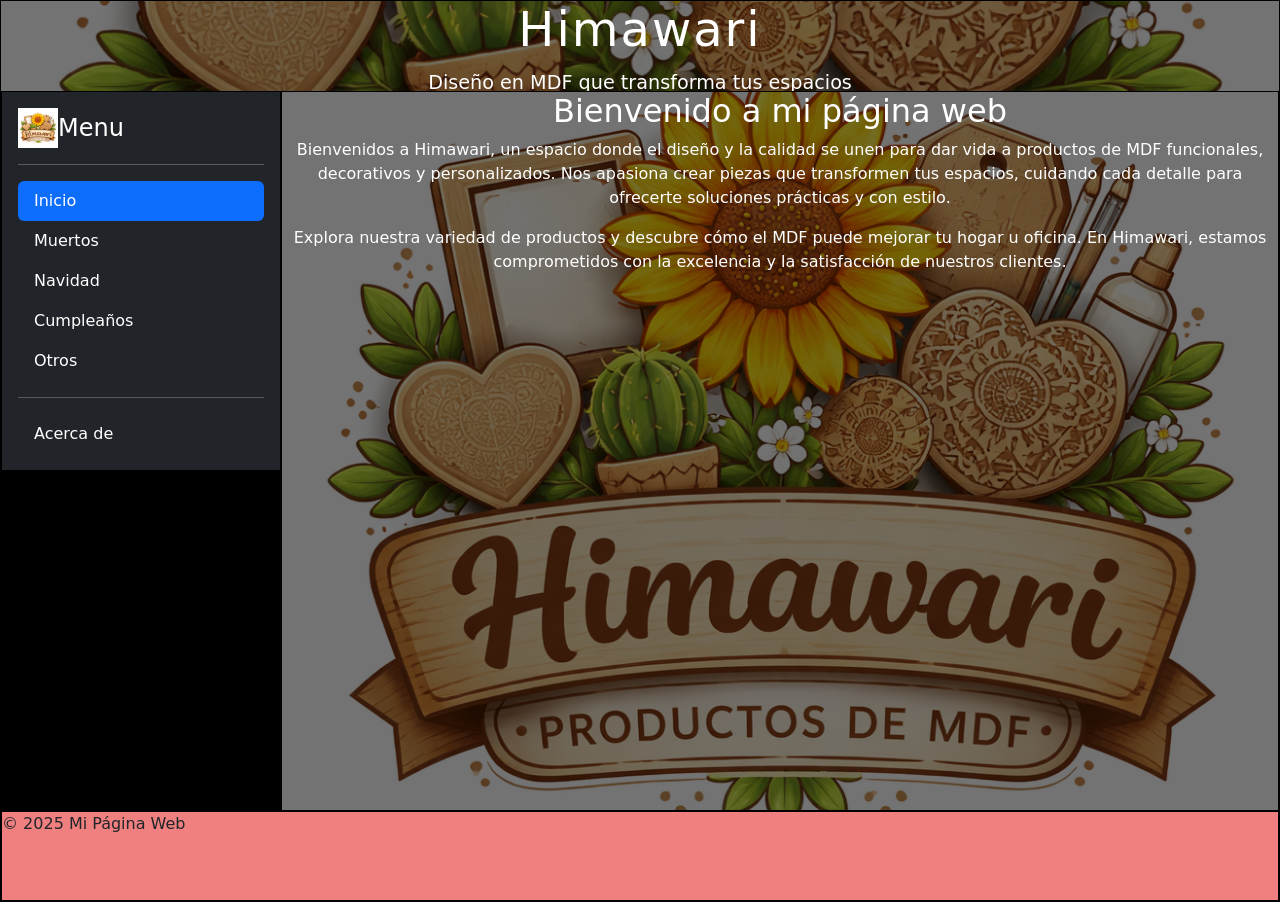
==== index.html @ 804e75f9 "Mi primer commit de mi proyecto" ====
<!DOCTYPE html>
<html lang="en">
<head>
    <meta charset="UTF-8">
    <meta name="viewport" content="width=device-width, initial-scale=1.0">
    <link href="https://cdn.jsdelivr.net/npm/bootstrap@5.3.8/dist/css/bootstrap.min.css" rel="stylesheet" integrity="sha384-sRIl4kxILFvY47J16cr9ZwB07vP4J8+LH7qKQnuqkuIAvNWLzeN8tE5YBujZqJLB" crossorigin="anonymous">
    <link rel="stylesheet" href="style.css">
    <title>Document</title>
</head>
<body>
    <div class="contenedor">
        <header class="header-himawari">
            <div class="header-content">
                <h1>Himawari</h1>
                <p class="slogan">
                    Diseño en MDF que transforma tus espacios
                </p>
            </div>
        </header>
        <nav class="sidebar">
            <div id="sidebardiv" class = "class=d-flex flex-column flex-shrink-0 p-3 text-bg-dark">
                <a class="d-flex align-items-center mb-3 mb-md-0 me-md-auto text-white text-decoration-none" href="/">
                    <img class="img-icon" src="./assets/icon/icono-tienda.png" alt="">
                    <span class="fs-4">Menu</span>
                </a>
                <hr>
                <ul class="nav nav-pills flex-column mb-auto">
                    <li class="nav-item">
                        <a href="#" class="nav-link active" aria-current="page">
                            Inicio
                        </a>
                    </li>
                    <li>
                        <a href="./pages/muertos.html" class="nav-link text-white">
                            Muertos
                        </a>
                    </li>
                    <li>
                        <a href="./pages/Navidad.html" class="nav-link text-white">
                            Navidad
                        </a>
                    </li>
                    <li>
                        <a href="./pages/cumpleaños.html" class="nav-link text-white">
                            Cumpleaños
                        </a>
                    </li>
                    <li>
                        <a href="./pages/otros.html" class="nav-link text-white">
                            Otros
                        </a>
                    </li>
                    <hr>
                    <li>
                        <a href="./pages/acerca.html" class="nav-link text-white">
                            Acerca de
                        </a>
                    </li>
            </div>
        </nav>
        
        <section class="main marca-agua">
            
            <div>
                <h2>Bienvenido a mi página web</h2>
                <p>
                    Bienvenidos a Himawari, un espacio donde el diseño y la calidad se unen para dar vida a productos de MDF funcionales, decorativos y personalizados.
Nos apasiona crear piezas que transformen tus espacios, cuidando cada detalle para ofrecerte soluciones prácticas y con estilo.
                </p>
                <p>
                    Explora nuestra variedad de productos y descubre cómo el MDF puede mejorar tu hogar u oficina. En Himawari, estamos comprometidos con la excelencia y la satisfacción de nuestros clientes.
                </p>
            </div>
            
        </section>   
        
        <footer class="footer">
            <p>&copy; 2025 Mi Página Web</p>
        </footer>
    </div>

    <script src="https://cdn.jsdelivr.net/npm/bootstrap@5.3.8/dist/js/bootstrap.bundle.min.js" integrity="sha384-FKyoEForCGlyvwx9Hj09JcYn3nv7wiPVlz7YYwJrWVcXK/BmnVDxM+D2scQbITxI" crossorigin="anonymous"></script>
</body>
</html>
---- style.css ----
* {
    margin: 0;
    padding: 0;
    box-sizing: border-box;
}
.flex-container{
    display: flex;
    flex-direction: row;
    flex-wrap: wrap;
    gap: 10px;
    padding-top: 10px;
}


.header-himawari h1 {
    font-size: 3rem;
    letter-spacing: 2px;
    margin-bottom: 10px;
  }
.slogan {
    font-size: 1.2rem;
    margin-bottom: 30px;
}
.contenedor{
    display: grid;
    grid-template-columns: 280px 1fr;
    grid-template-areas: 
        "header  header"
        "sidebar  main"
        "footer  footer";
    border: 1px solid black ;
}
.header-himawari{
    grid-area: header;
    background: linear-gradient(rgba(0,0,0,0.55), rgba(0,0,0,0.55)),
                url('./assets/icon/icono-tienda.png') center/cover no-repeat;
    color: #fff;
    text-align: center;
    
    height: 10vh;
}

.sidebar{
    grid-area: sidebar;
    background-color: black;
    border: 1px solid black ;
}
.marca-agua {
    background: linear-gradient(rgba(0,0,0,0.55), rgba(0,0,0,0.55)),
                url('./assets/icon/icono-tienda.png') center/cover no-repeat;
    color: #fff;
    text-align: center; 
}

.main{
    grid-area: main;
    border: 1px solid black ;
    height: 80vh;
    z-index: 1;
    position: relative;
}
.footer{
    grid-area: footer;
    background-color: lightcoral;
    border: 1px solid black ;
    height: 10vh;
}
.img-icon{
    width: 40px;
    height: 40px;
}

.img-tienda{
    width: 120px;
    height: 120px;
    background-image: image-set();
}

.alinear-centro{
    display: flex;
    justify-content: center;
    align-items: center;
}

.btn-primary {
    background: #f4b400; /* amarillo girasol */
    color: #000;
}

@media (max-width: 768px) {
    .contenedor {
        grid-template-columns: 1fr;
        grid-template-areas:
            "header"
            "sidebar"
            "main"
            "footer";
    }
    .main {
        height: auto;
    }
}
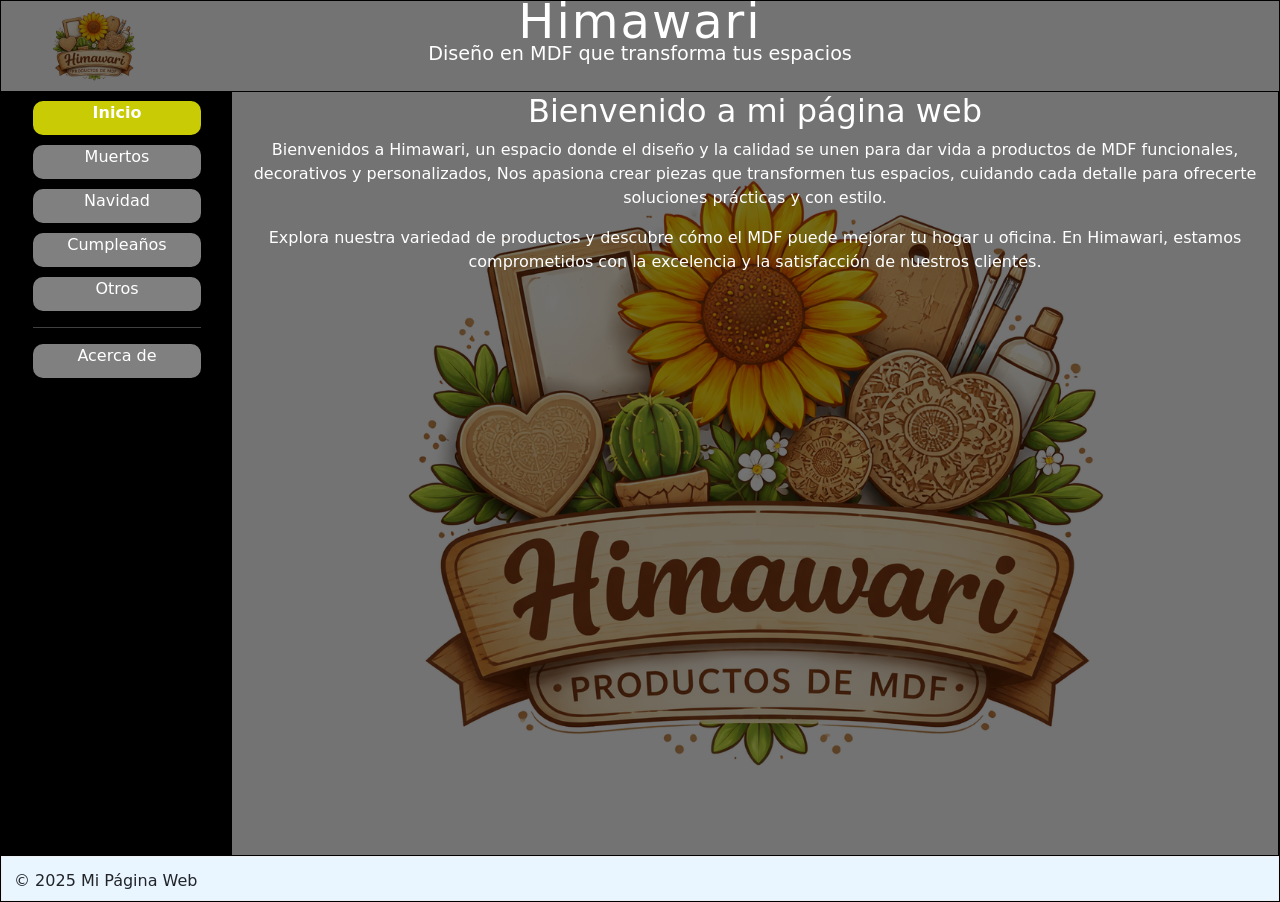
==== commit 36e9f2f9: "Primer commit" ====
--- a/index.html
+++ b/index.html
@@ -4,12 +4,12 @@
     <meta charset="UTF-8">
     <meta name="viewport" content="width=device-width, initial-scale=1.0">
     <link href="https://cdn.jsdelivr.net/npm/bootstrap@5.3.8/dist/css/bootstrap.min.css" rel="stylesheet" integrity="sha384-sRIl4kxILFvY47J16cr9ZwB07vP4J8+LH7qKQnuqkuIAvNWLzeN8tE5YBujZqJLB" crossorigin="anonymous">
-    <link rel="stylesheet" href="style.css">
+    <link rel="stylesheet" href="./css/style.css">
     <title>Document</title>
 </head>
 <body>
     <div class="contenedor">
-        <header class="header-himawari">
+        <header>
             <div class="header-content">
                 <h1>Himawari</h1>
                 <p class="slogan">
@@ -17,60 +17,57 @@
                 </p>
             </div>
         </header>
-        <nav class="sidebar">
-            <div id="sidebardiv" class = "class=d-flex flex-column flex-shrink-0 p-3 text-bg-dark">
-                <a class="d-flex align-items-center mb-3 mb-md-0 me-md-auto text-white text-decoration-none" href="/">
-                    <img class="img-icon" src="./assets/icon/icono-tienda.png" alt="">
-                    <span class="fs-4">Menu</span>
-                </a>
+
+        <sidebar>
+            <ul>
+                <li class="active">
+                    <a href="#">
+                        Inicio
+                    </a>
+                </li>
+                <li>
+                    <a href="./pages/muertos.html">
+                        Muertos
+                    </a>
+                </li>
+                <li>
+                    <a href="./pages/Navidad.html">
+                        Navidad
+                    </a>
+                </li>
+                <li>
+                    <a href="./pages/cumpleaños.html">
+                        Cumpleaños
+                    </a>
+                </li>
+                <li>
+                    <a href="./pages/otros.html">
+                        Otros
+                    </a>
+                </li>
                 <hr>
-                <ul class="nav nav-pills flex-column mb-auto">
-                    <li class="nav-item">
-                        <a href="#" class="nav-link active" aria-current="page">
-                            Inicio
-                        </a>
-                    </li>
-                    <li>
-                        <a href="./pages/muertos.html" class="nav-link text-white">
-                            Muertos
-                        </a>
-                    </li>
-                    <li>
-                        <a href="./pages/Navidad.html" class="nav-link text-white">
-                            Navidad
-                        </a>
-                    </li>
-                    <li>
-                        <a href="./pages/cumpleaños.html" class="nav-link text-white">
-                            Cumpleaños
-                        </a>
-                    </li>
-                    <li>
-                        <a href="./pages/otros.html" class="nav-link text-white">
-                            Otros
-                        </a>
-                    </li>
-                    <hr>
-                    <li>
-                        <a href="./pages/acerca.html" class="nav-link text-white">
-                            Acerca de
-                        </a>
-                    </li>
-            </div>
-        </nav>
-        
-        <section class="main marca-agua">
-            
+                <li>
+                    <a href="./pages/acerca.html">
+                        Acerca de
+                    </a>
+                </li>
+            </ul>
+        </sidebar>
+
+        <main class="marca-agua">
             <div>
                 <h2>Bienvenido a mi página web</h2>
                 <p>
-                    Bienvenidos a Himawari, un espacio donde el diseño y la calidad se unen para dar vida a productos de MDF funcionales, decorativos y personalizados.
-Nos apasiona crear piezas que transformen tus espacios, cuidando cada detalle para ofrecerte soluciones prácticas y con estilo.
+                    Bienvenidos a Himawari, un espacio donde el diseño y la calidad se unen para dar vida a productos de MDF funcionales, decorativos y personalizados, Nos apasiona crear piezas que transformen tus espacios, cuidando cada detalle para ofrecerte soluciones prácticas y con estilo.
                 </p>
                 <p>
                     Explora nuestra variedad de productos y descubre cómo el MDF puede mejorar tu hogar u oficina. En Himawari, estamos comprometidos con la excelencia y la satisfacción de nuestros clientes.
                 </p>
             </div>
+        </main>
+        <section class="main marca-agua">
+            
+
             
         </section>   
         
--- a/css/style.css
+++ b/css/style.css
@@ -0,0 +1,239 @@
+* {
+  margin: 0;
+  padding: 0;
+  box-sizing: border-box;
+}
+
+header {
+  grid-area: header;
+  background: linear-gradient(rgba(0, 0, 0, 0.55), rgba(0, 0, 0, 0.55)), url(../../assets/icon/icono-tienda.png) 4% center/contain no-repeat;
+  color: #fff;
+  text-align: center;
+  height: 10vh;
+  display: flex;
+  align-items: center;
+  justify-content: center;
+}
+header h1 {
+  font-size: 3rem;
+  letter-spacing: 2px;
+  margin-bottom: 10px;
+}
+header p {
+  font-size: 1.2rem;
+  margin-bottom: 30px;
+  margin-top: -20px;
+}
+
+sidebar {
+  background: black;
+  height: 85vh;
+}
+sidebar hr {
+  color: white;
+}
+sidebar ul {
+  list-style: none;
+  align-items: center;
+  margin: 0;
+  width: 200px;
+}
+sidebar ul li {
+  text-align: center;
+  margin: 10px 0;
+  background-color: gray;
+  border-radius: 10px;
+  padding-bottom: 10px;
+}
+sidebar ul li a {
+  color: white;
+  text-decoration: none;
+}
+sidebar ul li a:hover {
+  text-decoration: underline;
+}
+sidebar ul .active {
+  background: rgb(201, 204, 5);
+  color: black;
+  font-weight: bold;
+}
+
+@media (max-width: 768px) {
+  sidebar {
+    height: auto;
+  }
+  sidebar ul {
+    width: 100%;
+    display: flex;
+    flex-direction: row;
+    flex-wrap: wrap;
+    justify-content: center;
+  }
+  sidebar ul li {
+    flex: 1;
+    min-width: 100px;
+    margin: 5px;
+  }
+}
+main {
+  grid-area: main;
+  border: 1px solid black;
+  height: 85vh;
+  position: relative;
+}
+
+.marca-agua {
+  background: linear-gradient(rgba(0, 0, 0, 0.55), rgba(0, 0, 0, 0.55)), url(../../assets/icon/icono-tienda.png) center/contain no-repeat;
+  color: #fff;
+  text-align: center;
+}
+
+.flex-container {
+  display: flex;
+  flex-direction: row;
+  flex-wrap: wrap;
+  gap: 10px;
+  padding-top: 10px;
+}
+
+@media (max-width: 768px) {
+  main {
+    height: auto;
+    min-height: 500px;
+  }
+  .flex-container {
+    justify-content: center;
+    padding: 10px;
+  }
+}
+@media (max-width: 480px) {
+  main {
+    height: auto;
+  }
+  .flex-container {
+    flex-direction: column;
+    align-items: center;
+  }
+}
+footer {
+  grid-area: footer;
+  background-color: gray;
+  border: 1px solid black;
+  height: 5vh;
+}
+
+.contenedor {
+  display: grid;
+  grid-template-columns: 230px 1fr;
+  grid-template-areas: "header  header" "sidebar  main" "footer  footer";
+  border: 1px solid black;
+}
+
+@media (max-width: 768px) {
+  .contenedor {
+    grid-template-columns: 1fr;
+    grid-template-areas: "header" "sidebar" "main" "footer";
+  }
+  .main {
+    height: 700px;
+  }
+}
+.card {
+  display: flex;
+  flex-direction: column;
+  justify-content: space-between;
+  border-radius: 0.75rem;
+  background-color: white;
+  width: 300px;
+  height: 500px;
+  box-shadow: 0 4px 6px -1px rgba(0, 0, 0, 0.1), 0 2px 4px -2px rgba(0, 0, 0, 0.1);
+  margin-left: 10px;
+}
+
+.card-image {
+  background-color: rgb(236, 236, 236);
+  width: 100%;
+  height: 350px;
+  border-radius: 6px 6px 0 0;
+  display: flex;
+  align-items: center;
+  justify-content: center;
+  overflow: hidden;
+}
+
+.card-image:hover {
+  transform: scale(0.98);
+}
+
+.category {
+  text-transform: uppercase;
+  font-size: 0.7em;
+  font-weight: 600;
+  color: rgb(63, 121, 230);
+  padding: 10px 7px 0;
+}
+
+.category:hover {
+  cursor: pointer;
+}
+
+.info {
+  border: none;
+  padding: 1.5rem;
+  text-align: center;
+}
+
+.footer {
+  padding: 0.75rem;
+  border: 1px solid rgb(236, 239, 241);
+  align-items: center;
+  justify-content: space-between;
+  background-color: rgba(0, 140, 255, 0.082);
+}
+
+.action {
+  -webkit-user-select: none;
+  -moz-user-select: none;
+  user-select: none;
+  border: none;
+  outline: none;
+  box-shadow: 0 4px 6px -1px rgba(33, 150, 243, 0.4), 0 2px 4px -2px rgba(33, 150, 243, 0.4);
+  color: rgb(255, 255, 255);
+  text-transform: uppercase;
+  font-weight: 700;
+  font-size: 0.75rem;
+  padding: 0.75rem 1.5rem;
+  background-color: rgb(33, 150, 243);
+  border-radius: 0.5rem;
+}
+
+.img-card {
+  width: 60%;
+  object-fit: cover;
+  border-radius: 6px 6px 0 0;
+}
+
+@media (max-width: 768px) {
+  .card {
+    width: 100%;
+    height: auto;
+    margin-left: 0;
+    margin-bottom: 20px;
+  }
+  .card-image {
+    height: 200px;
+  }
+}
+@media (max-width: 480px) {
+  .card {
+    width: 100%;
+  }
+  .card-image {
+    height: 150px;
+  }
+  .info {
+    padding: 1rem;
+  }
+}
+
+/*# sourceMappingURL=style.css.map */
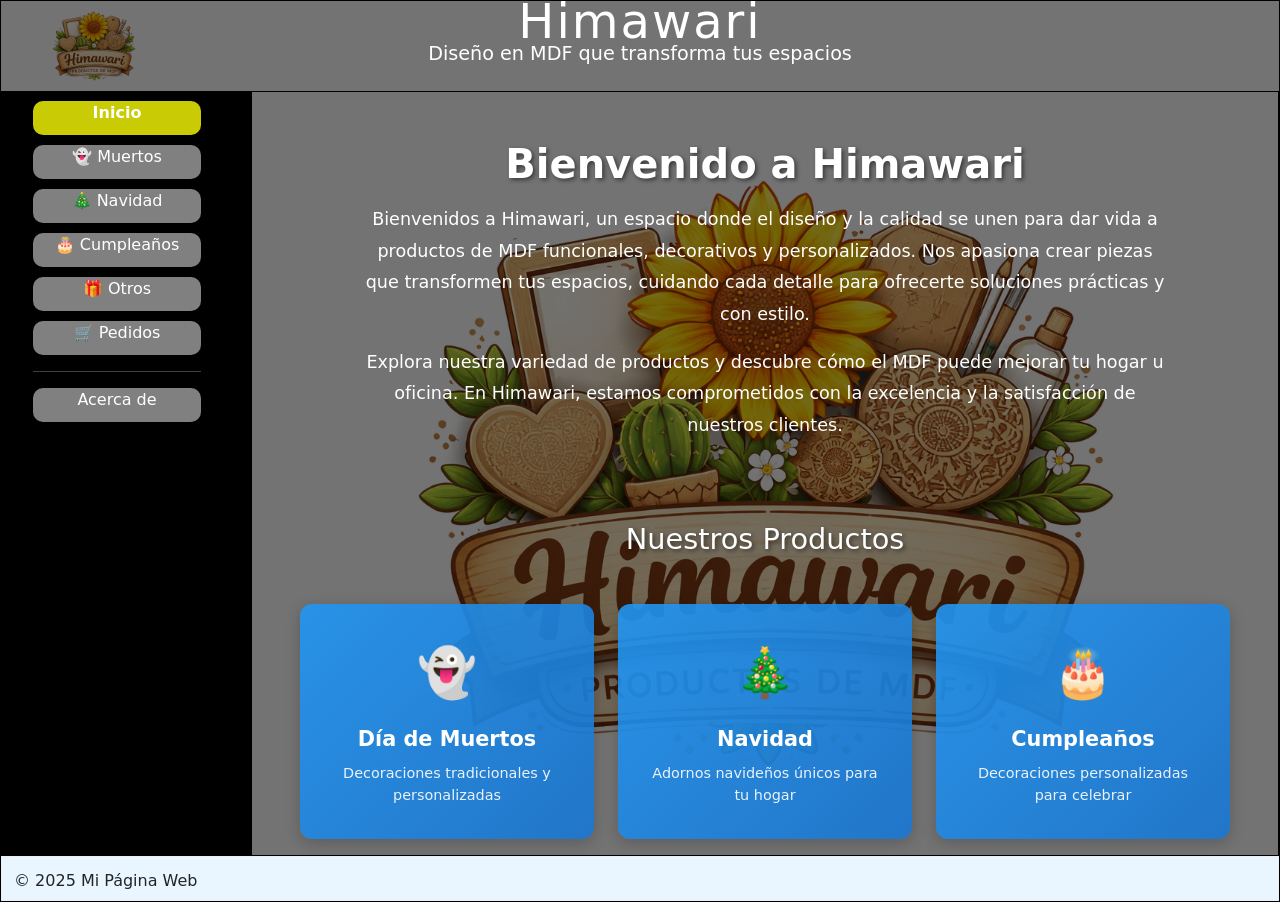
==== commit 208cf51f: "sube todos los cambios" ====
--- a/index.html
+++ b/index.html
@@ -1,11 +1,41 @@
 <!DOCTYPE html>
-<html lang="en">
+<html lang="es">
 <head>
     <meta charset="UTF-8">
     <meta name="viewport" content="width=device-width, initial-scale=1.0">
+    <meta name="description" content="Himawari - Diseños decorativos en MDF personalizados para Navidad, Día de Muertos y eventos especiales. Transforma tus espacios con nuestros productos de alta calidad.">
+    <meta name="keywords" content="MDF, decoración, Navidad, Día de Muertos, cumpleaños, diseño personalizado, México">
+    <meta name="author" content="Himawari">
+    <meta name="theme-color" content="#0b5ed7">
+    
+    <!-- Open Graph tags para redes sociales -->
+    <meta property="og:title" content="Himawari - Diseño en MDF que transforma tus espacios">
+    <meta property="og:description" content="Productos decorativos de MDF personalizados para cada ocasión especial. Himawari te ofrece soluciones prácticas y con estilo.">
+    <meta property="og:type" content="website">
+    <meta property="og:url" content="https://himawari.com">
+    <meta property="og:image" content="./assets/img/himawari-og.jpg">
+    <meta name="twitter:card" content="summary_large_image">
+    <meta name="twitter:title" content="Himawari - Diseño en MDF">
+    <meta name="twitter:description" content="Productos decorativos de MDF personalizados">
+    
+    <link rel="canonical" href="https://himawari.com">
     <link href="https://cdn.jsdelivr.net/npm/bootstrap@5.3.8/dist/css/bootstrap.min.css" rel="stylesheet" integrity="sha384-sRIl4kxILFvY47J16cr9ZwB07vP4J8+LH7qKQnuqkuIAvNWLzeN8tE5YBujZqJLB" crossorigin="anonymous">
     <link rel="stylesheet" href="./css/style.css">
-    <title>Document</title>
+    <title>Himawari - Diseño en MDF que transforma tus espacios</title>
+    
+    <!-- Structured Data (Schema.org) -->
+    <script type="application/ld+json">
+    {
+        "@context": "https://schema.org",
+        "@type": "Business",
+        "name": "Himawari",
+        "description": "Diseño en MDF que transforma tus espacios",
+        "url": "https://himawari.com",
+        "sameAs": ["https://facebook.com/himawari", "https://instagram.com/himawari"],
+        "image": "./assets/img/himawari-logo.jpg",
+        "priceRange": "$$"
+    }
+    </script>
 </head>
 <body>
     <div class="contenedor">
@@ -27,22 +57,27 @@
                 </li>
                 <li>
                     <a href="./pages/muertos.html">
-                        Muertos
+                        👻 Muertos
                     </a>
                 </li>
                 <li>
                     <a href="./pages/Navidad.html">
-                        Navidad
+                        🎄 Navidad
                     </a>
                 </li>
                 <li>
                     <a href="./pages/cumpleaños.html">
-                        Cumpleaños
+                        🎂 Cumpleaños
                     </a>
                 </li>
                 <li>
                     <a href="./pages/otros.html">
-                        Otros
+                        🎁 Otros
+                    </a>
+                </li>
+                <li>
+                    <a href="./pages/pedidos.html">
+                        🛒 Pedidos
                     </a>
                 </li>
                 <hr>
@@ -55,21 +90,50 @@
         </sidebar>
 
         <main class="marca-agua">
-            <div>
-                <h2>Bienvenido a mi página web</h2>
+            <div class="hero-section">
+                <h2>Bienvenido a Himawari</h2>
                 <p>
-                    Bienvenidos a Himawari, un espacio donde el diseño y la calidad se unen para dar vida a productos de MDF funcionales, decorativos y personalizados, Nos apasiona crear piezas que transformen tus espacios, cuidando cada detalle para ofrecerte soluciones prácticas y con estilo.
+                    Bienvenidos a Himawari, un espacio donde el diseño y la calidad se unen para dar vida a productos de MDF funcionales, decorativos y personalizados. Nos apasiona crear piezas que transformen tus espacios, cuidando cada detalle para ofrecerte soluciones prácticas y con estilo.
                 </p>
                 <p>
                     Explora nuestra variedad de productos y descubre cómo el MDF puede mejorar tu hogar u oficina. En Himawari, estamos comprometidos con la excelencia y la satisfacción de nuestros clientes.
                 </p>
             </div>
-        </main>
-        <section class="main marca-agua">
-            
 
-            
-        </section>   
+            <!-- Sección de Categorías -->
+            <section class="categories-section">
+                <h3>Nuestros Productos</h3>
+                <div class="categories-grid">
+                    <a href="./pages/muertos.html" class="category-card">
+                        <span class="category-icon">👻</span>
+                        <span class="category-name">Día de Muertos</span>
+                        <span class="category-desc">Decoraciones tradicionales y personalizadas</span>
+                    </a>
+                    <a href="./pages/Navidad.html" class="category-card">
+                        <span class="category-icon">🎄</span>
+                        <span class="category-name">Navidad</span>
+                        <span class="category-desc">Adornos navideños únicos para tu hogar</span>
+                    </a>
+                    <a href="./pages/cumpleaños.html" class="category-card">
+                        <span class="category-icon">🎂</span>
+                        <span class="category-name">Cumpleaños</span>
+                        <span class="category-desc">Decoraciones personalizadas para celebrar</span>
+                    </a>
+                    <a href="./pages/otros.html" class="category-card">
+                        <span class="category-icon">🎁</span>
+                        <span class="category-name">Otros</span>
+                        <span class="category-desc">Diseños para cualquier ocasión especial</span>
+                    </a>
+                </div>
+            </section>
+
+            <!-- Sección de Call-to-Action -->
+            <section class="cta-section">
+                <h3>¡Realiza tu Pedido Ahora!</h3>
+                <p>Encuentra los productos perfectos para transformar tus espacios. Diseños personalizados, garantía de calidad y entrega rápida.</p>
+                <a href="./pages/pedidos.html" class="cta-button">Ir a Pedidos</a>
+            </section>
+        </main>   
         
         <footer class="footer">
             <p>&copy; 2025 Mi Página Web</p>
--- a/css/style.css
+++ b/css/style.css
@@ -1,3 +1,4 @@
+@charset "UTF-8";
 * {
   margin: 0;
   padding: 0;
@@ -6,7 +7,7 @@
 
 header {
   grid-area: header;
-  background: linear-gradient(rgba(0, 0, 0, 0.55), rgba(0, 0, 0, 0.55)), url(../../assets/icon/icono-tienda.png) 4% center/contain no-repeat;
+  background: linear-gradient(rgba(0, 0, 0, 0.55), rgba(0, 0, 0, 0.55)), url(../assets/icon/icono-tienda.png) 4% center/contain no-repeat;
   color: #fff;
   text-align: center;
   height: 10vh;
@@ -56,6 +57,30 @@
   background: rgb(201, 204, 5);
   color: black;
   font-weight: bold;
+}
+
+/* Estilos para botón de pedidos */
+.btn-pedidos {
+  display: block;
+  background: linear-gradient(135deg, #2196F3, #1976D2) !important;
+  color: white !important;
+  font-weight: bold;
+  padding: 0.75rem !important;
+  border-radius: 0.5rem !important;
+  text-align: center;
+  transition: all 0.3s ease;
+  margin-top: 0.5rem;
+}
+.btn-pedidos:hover {
+  background: linear-gradient(135deg, #1976D2, #1565C0) !important;
+  text-decoration: none !important;
+  transform: scale(1.05);
+  box-shadow: 0 4px 12px rgba(33, 150, 243, 0.4);
+}
+
+sidebar li:has(.btn-pedidos) {
+  background: transparent;
+  padding: 0;
 }
 
 @media (max-width: 768px) {
@@ -80,12 +105,32 @@
   border: 1px solid black;
   height: 85vh;
   position: relative;
+  overflow-y: auto;
+  overflow-x: hidden;
 }
 
 .marca-agua {
-  background: linear-gradient(rgba(0, 0, 0, 0.55), rgba(0, 0, 0, 0.55)), url(../../assets/icon/icono-tienda.png) center/contain no-repeat;
-  color: #fff;
-  text-align: center;
+  background: linear-gradient(rgba(0, 0, 0, 0.55), rgba(0, 0, 0, 0.55)), url(../assets/icon/icono-tienda.png) center/contain no-repeat;
+  color: #fff;
+  text-align: center;
+  padding: 1rem;
+}
+
+/* Scrollbar personalizada */
+main::-webkit-scrollbar {
+  width: 8px;
+}
+
+main::-webkit-scrollbar-track {
+  background: rgba(0, 0, 0, 0.1);
+}
+
+main::-webkit-scrollbar-thumb {
+  background: rgba(33, 150, 243, 0.6);
+  border-radius: 4px;
+}
+main::-webkit-scrollbar-thumb:hover {
+  background: rgba(33, 150, 243, 0.8);
 }
 
 .flex-container {
@@ -98,8 +143,8 @@
 
 @media (max-width: 768px) {
   main {
-    height: auto;
-    min-height: 500px;
+    height: 85vh;
+    overflow-y: auto;
   }
   .flex-container {
     justify-content: center;
@@ -108,7 +153,8 @@
 }
 @media (max-width: 480px) {
   main {
-    height: auto;
+    height: 85vh;
+    overflow-y: auto;
   }
   .flex-container {
     flex-direction: column;
@@ -124,9 +170,65 @@
 
 .contenedor {
   display: grid;
-  grid-template-columns: 230px 1fr;
+  grid-template-columns: 250px 1fr;
   grid-template-areas: "header  header" "sidebar  main" "footer  footer";
   border: 1px solid black;
+}
+
+/* Estilos para página Acerca de */
+.contact-info {
+  background: rgba(255, 255, 255, 0.1);
+  padding: 1.5rem;
+  border-radius: 0.75rem;
+  margin: 2rem 0;
+  color: #fff;
+  max-width: 600px;
+  margin-left: auto;
+  margin-right: auto;
+}
+
+.contact-info p {
+  margin: 0.5rem 0;
+  font-size: 1rem;
+}
+
+.contact-info a {
+  color: #86b7fe;
+  text-decoration: none;
+}
+
+.contact-info a:hover {
+  text-decoration: underline;
+}
+
+.contact-info h4 {
+  margin-top: 1rem;
+  margin-bottom: 0.75rem;
+  color: #fff;
+}
+
+.social-links {
+  list-style: none;
+  padding: 0;
+  display: flex;
+  gap: 1rem;
+  justify-content: center;
+  flex-wrap: wrap;
+}
+
+.social-links li a {
+  background: linear-gradient(135deg, #2196F3, #1976D2);
+  color: white;
+  padding: 0.5rem 1rem;
+  border-radius: 0.375rem;
+  text-decoration: none;
+  transition: all 0.3s ease;
+}
+
+.social-links li a:hover {
+  background: linear-gradient(135deg, #1976D2, #1565C0);
+  transform: scale(1.05);
+  text-decoration: none;
 }
 
 @media (max-width: 768px) {
@@ -136,6 +238,241 @@
   }
   .main {
     height: 700px;
+  }
+}
+/* Estilos para la página de inicio (Home) */
+.hero-section {
+  padding: 2rem 1rem;
+  text-align: center;
+  color: #fff;
+}
+.hero-section h2 {
+  font-size: 2.5rem;
+  margin-bottom: 1rem;
+  font-weight: bold;
+  text-shadow: 2px 2px 4px rgba(0, 0, 0, 0.5);
+}
+.hero-section p {
+  font-size: 1.1rem;
+  line-height: 1.8;
+  margin-bottom: 1rem;
+  max-width: 800px;
+  margin-left: auto;
+  margin-right: auto;
+}
+
+/* Sección de Categorías */
+.categories-section {
+  padding: 2rem;
+  max-width: 1200px;
+  margin: 0 auto;
+}
+.categories-section h3 {
+  text-align: center;
+  font-size: 1.8rem;
+  color: #fff;
+  margin-bottom: 2rem;
+  text-shadow: 2px 2px 4px rgba(0, 0, 0, 0.5);
+}
+
+.categories-grid {
+  display: grid;
+  grid-template-columns: repeat(auto-fit, minmax(220px, 1fr));
+  gap: 1.5rem;
+  padding: 1rem 0;
+}
+.categories-grid .category-card {
+  background: linear-gradient(135deg, rgba(33, 150, 243, 0.9), rgba(25, 118, 210, 0.9));
+  padding: 2rem;
+  border-radius: 0.75rem;
+  text-align: center;
+  color: #fff;
+  transition: all 0.3s ease;
+  cursor: pointer;
+  box-shadow: 0 4px 15px rgba(0, 0, 0, 0.2);
+  text-decoration: none;
+  display: flex;
+  flex-direction: column;
+  align-items: center;
+  justify-content: center;
+}
+.categories-grid .category-card .category-icon {
+  font-size: 3rem;
+  margin-bottom: 1rem;
+  transition: transform 0.3s ease;
+}
+.categories-grid .category-card .category-name {
+  font-size: 1.3rem;
+  font-weight: bold;
+  margin-bottom: 0.5rem;
+}
+.categories-grid .category-card .category-desc {
+  font-size: 0.9rem;
+  opacity: 0.9;
+}
+.categories-grid .category-card:hover {
+  transform: translateY(-8px);
+  box-shadow: 0 8px 25px rgba(33, 150, 243, 0.4);
+  background: linear-gradient(135deg, rgba(25, 118, 210, 0.95), rgba(21, 101, 192, 0.95));
+}
+.categories-grid .category-card:hover .category-icon {
+  transform: scale(1.2);
+}
+
+/* Sección de Call-to-Action */
+.cta-section {
+  padding: 3rem 1rem;
+  text-align: center;
+  background: linear-gradient(135deg, rgba(33, 150, 243, 0.15), rgba(25, 118, 210, 0.15));
+  margin: 2rem 0;
+  border-radius: 0.75rem;
+  max-width: 800px;
+  margin-left: auto;
+  margin-right: auto;
+}
+.cta-section h3 {
+  font-size: 2rem;
+  color: #fff;
+  margin-bottom: 1rem;
+  text-shadow: 2px 2px 4px rgba(0, 0, 0, 0.5);
+}
+.cta-section p {
+  font-size: 1.1rem;
+  color: #fff;
+  margin-bottom: 1.5rem;
+}
+
+.cta-button {
+  display: inline-block;
+  background: linear-gradient(135deg, #2196F3, #1976D2);
+  color: white;
+  padding: 1rem 2.5rem;
+  font-size: 1.2rem;
+  font-weight: bold;
+  text-decoration: none;
+  border-radius: 0.5rem;
+  transition: all 0.3s ease;
+  border: none;
+  cursor: pointer;
+  box-shadow: 0 6px 20px rgba(33, 150, 243, 0.4);
+  text-transform: uppercase;
+  letter-spacing: 1px;
+}
+.cta-button:hover {
+  background: linear-gradient(135deg, #1976D2, #1565C0);
+  transform: scale(1.05);
+  box-shadow: 0 8px 30px rgba(33, 150, 243, 0.6);
+  text-decoration: none;
+  color: white;
+}
+.cta-button:active {
+  transform: scale(0.98);
+}
+
+/* Sección de Beneficios */
+.benefits-section {
+  padding: 3rem 1rem;
+  max-width: 1200px;
+  margin: 2rem auto;
+}
+.benefits-section h3 {
+  text-align: center;
+  font-size: 1.8rem;
+  color: #fff;
+  margin-bottom: 2rem;
+  text-shadow: 2px 2px 4px rgba(0, 0, 0, 0.5);
+}
+
+.benefits-grid {
+  display: grid;
+  grid-template-columns: repeat(auto-fit, minmax(240px, 1fr));
+  gap: 2rem;
+  padding: 1rem 0;
+}
+.benefits-grid .benefit-card {
+  background: rgba(255, 255, 255, 0.1);
+  padding: 2rem;
+  border-radius: 0.75rem;
+  text-align: center;
+  color: #fff;
+  border-left: 4px solid #2196F3;
+  transition: all 0.3s ease;
+}
+.benefits-grid .benefit-card .benefit-icon {
+  font-size: 3rem;
+  margin-bottom: 1rem;
+  display: block;
+}
+.benefits-grid .benefit-card .benefit-title {
+  font-size: 1.3rem;
+  font-weight: bold;
+  margin-bottom: 0.75rem;
+  color: #fff;
+}
+.benefits-grid .benefit-card .benefit-text {
+  font-size: 0.95rem;
+  line-height: 1.6;
+  opacity: 0.95;
+}
+.benefits-grid .benefit-card:hover {
+  background: rgba(255, 255, 255, 0.15);
+  transform: translateY(-5px);
+  box-shadow: 0 6px 20px rgba(33, 150, 243, 0.3);
+  border-left-color: #1976D2;
+}
+
+/* Responsive */
+@media (max-width: 768px) {
+  .hero-section {
+    padding: 1.5rem;
+  }
+  .hero-section h2 {
+    font-size: 1.8rem;
+  }
+  .hero-section p {
+    font-size: 1rem;
+  }
+  .categories-grid {
+    grid-template-columns: repeat(auto-fit, minmax(150px, 1fr));
+    gap: 1rem;
+  }
+  .category-card {
+    padding: 1.5rem;
+  }
+  .category-card .category-icon {
+    font-size: 2.5rem;
+  }
+  .category-card .category-name {
+    font-size: 1.1rem;
+  }
+  .cta-section {
+    padding: 2rem 1rem;
+    margin: 1rem;
+  }
+  .cta-section h3 {
+    font-size: 1.5rem;
+  }
+  .cta-section p {
+    font-size: 1rem;
+  }
+  .cta-button {
+    padding: 0.75rem 1.75rem;
+    font-size: 1rem;
+  }
+  .benefits-grid {
+    grid-template-columns: 1fr;
+    gap: 1.5rem;
+  }
+}
+@media (max-width: 480px) {
+  .hero-section h2 {
+    font-size: 1.5rem;
+  }
+  .categories-grid {
+    grid-template-columns: 1fr;
+  }
+  .benefits-grid {
+    grid-template-columns: 1fr;
   }
 }
 .card {
@@ -145,7 +482,7 @@
   border-radius: 0.75rem;
   background-color: white;
   width: 300px;
-  height: 500px;
+  min-height: 500px;
   box-shadow: 0 4px 6px -1px rgba(0, 0, 0, 0.1), 0 2px 4px -2px rgba(0, 0, 0, 0.1);
   margin-left: 10px;
 }
@@ -153,16 +490,17 @@
 .card-image {
   background-color: rgb(236, 236, 236);
   width: 100%;
-  height: 350px;
+  min-height: 320px;
   border-radius: 6px 6px 0 0;
   display: flex;
   align-items: center;
   justify-content: center;
   overflow: hidden;
+  transition: transform 0.3s ease-in-out;
 }
 
 .card-image:hover {
-  transform: scale(0.98);
+  transform: scale(1.3);
 }
 
 .category {
@@ -208,7 +546,7 @@
 }
 
 .img-card {
-  width: 60%;
+  width: 80%;
   object-fit: cover;
   border-radius: 6px 6px 0 0;
 }
@@ -235,5 +573,70 @@
     padding: 1rem;
   }
 }
+/* Estilos tipo "Bootstrap" para el formulario de pedidos */
+.pedido-form {
+  max-width: 720px;
+  margin: 2rem auto;
+  background: #ffffff;
+  padding: 1.5rem;
+  border-radius: 0.5rem;
+  box-shadow: 0 2px 10px rgba(0, 0, 0, 0.06);
+  color: #222;
+}
+
+.pedido-form h2 {
+  margin-bottom: 1rem;
+  font-size: 1.25rem;
+  color: #0b5ed7;
+}
+
+.pedido-form label {
+  display: block;
+  font-weight: 600;
+  margin-bottom: 0.5rem;
+  color: #333;
+}
+
+.pedido-form input,
+.pedido-form select,
+.pedido-form textarea {
+  width: 100%;
+  padding: 0.5rem 0.75rem;
+  border: 1px solid #ced4da;
+  border-radius: 0.375rem;
+  background: #fff;
+  font-size: 1rem;
+  margin-bottom: 1rem;
+  transition: border-color 0.15s ease-in-out, box-shadow 0.15s ease-in-out;
+}
+
+.pedido-form input:focus,
+.pedido-form select:focus,
+.pedido-form textarea:focus {
+  border-color: #86b7fe;
+  box-shadow: 0 0 0 0.2rem rgba(13, 110, 253, 0.15);
+  outline: none;
+}
+
+.pedido-form textarea {
+  resize: vertical;
+}
+
+.pedido-form .form-actions {
+  display: flex;
+  justify-content: flex-end;
+  gap: 0.5rem;
+}
+
+/* Ajustes responsivos */
+@media (max-width: 768px) {
+  .pedido-form {
+    margin: 1rem;
+    padding: 1rem;
+  }
+  .pedido-form h2 {
+    text-align: center;
+  }
+}
 
 /*# sourceMappingURL=style.css.map */
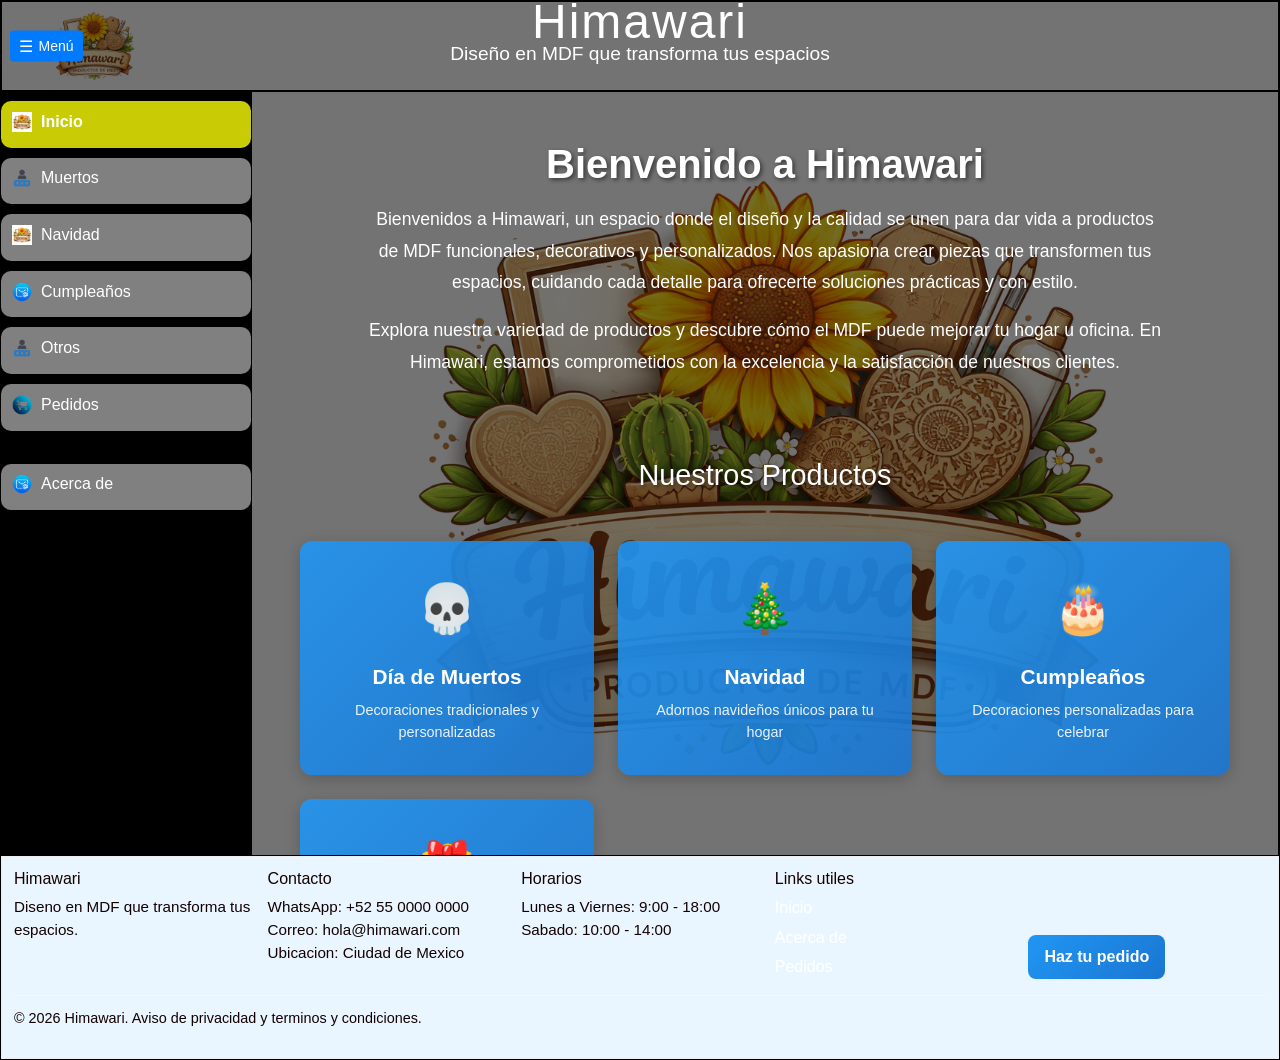
==== commit b0dd663f: "cambios entrega" ====
--- a/index.html
+++ b/index.html
@@ -1,4 +1,4 @@
-<!DOCTYPE html>
+﻿<!DOCTYPE html>
 <html lang="es">
 <head>
     <meta charset="UTF-8">
@@ -19,7 +19,7 @@
     <meta name="twitter:description" content="Productos decorativos de MDF personalizados">
     
     <link rel="canonical" href="https://himawari.com">
-    <link href="https://cdn.jsdelivr.net/npm/bootstrap@5.3.8/dist/css/bootstrap.min.css" rel="stylesheet" integrity="sha384-sRIl4kxILFvY47J16cr9ZwB07vP4J8+LH7qKQnuqkuIAvNWLzeN8tE5YBujZqJLB" crossorigin="anonymous">
+    <link rel="stylesheet" href="https://maxcdn.bootstrapcdn.com/bootstrap/4.0.0/css/bootstrap.min.css">
     <link rel="stylesheet" href="./css/style.css">
     <title>Himawari - Diseño en MDF que transforma tus espacios</title>
     
@@ -46,48 +46,75 @@
                     Diseño en MDF que transforma tus espacios
                 </p>
             </div>
+            <button id="btnAside" class="btn btn-sm btn-primary menu-toggle" type="button" aria-controls="menuLateral" aria-expanded="true">
+                <span class="menu-toggle__icon" aria-hidden="true">&#9776;</span>
+                <span>Menú</span>
+            </button>
         </header>
 
-        <sidebar>
+
+
+        <aside id="menuLateral">
             <ul>
                 <li class="active">
                     <a href="#">
-                        Inicio
+                        <span class="menu-item">
+                            <img class="menu-item__icon" src="./assets/icon/icono-tienda.png" alt="Inicio">
+                            <span class="menu-item__label">Inicio</span>
+                        </span>
                     </a>
                 </li>
                 <li>
                     <a href="./pages/muertos.html">
-                        👻 Muertos
+                        <span class="menu-item">
+                            <img class="menu-item__icon" src="./assets/icon/acceso.png" alt="Muertos">
+                            <span class="menu-item__label">Muertos</span>
+                        </span>
                     </a>
                 </li>
                 <li>
                     <a href="./pages/Navidad.html">
-                        🎄 Navidad
-                    </a>
-                </li>
-                <li>
-                    <a href="./pages/cumpleaños.html">
-                        🎂 Cumpleaños
+                        <span class="menu-item">
+                            <img class="menu-item__icon" src="./assets/icon/icono-tienda.png" alt="Navidad">
+                            <span class="menu-item__label">Navidad</span>
+                        </span>
+                    </a>
+                </li>
+                <li>
+                    <a href="./pages/cumpleanios.html">
+                        <span class="menu-item">
+                            <img class="menu-item__icon" src="./assets/icon/correo-electronico.png" alt="Cumpleaños">
+                            <span class="menu-item__label">Cumpleaños</span>
+                        </span>
                     </a>
                 </li>
                 <li>
                     <a href="./pages/otros.html">
-                        🎁 Otros
+                        <span class="menu-item">
+                            <img class="menu-item__icon" src="./assets/icon/acceso.png" alt="Otros">
+                            <span class="menu-item__label">Otros</span>
+                        </span>
                     </a>
                 </li>
                 <li>
                     <a href="./pages/pedidos.html">
-                        🛒 Pedidos
+                        <span class="menu-item">
+                            <img class="menu-item__icon" src="./assets/icon/carrito-de-compras.png" alt="Pedidos">
+                            <span class="menu-item__label">Pedidos</span>
+                        </span>
                     </a>
                 </li>
                 <hr>
                 <li>
                     <a href="./pages/acerca.html">
-                        Acerca de
+                        <span class="menu-item">
+                            <img class="menu-item__icon" src="./assets/icon/correo-electronico.png" alt="Acerca de">
+                            <span class="menu-item__label">Acerca de</span>
+                        </span>
                     </a>
                 </li>
             </ul>
-        </sidebar>
+        </aside>
 
         <main class="marca-agua">
             <div class="hero-section">
@@ -105,8 +132,8 @@
                 <h3>Nuestros Productos</h3>
                 <div class="categories-grid">
                     <a href="./pages/muertos.html" class="category-card">
-                        <span class="category-icon">👻</span>
-                        <span class="category-name">Día de Muertos</span>
+                        <span class="category-icon">💀</span>
+                        <span class="category-name">Dí­a de Muertos</span>
                         <span class="category-desc">Decoraciones tradicionales y personalizadas</span>
                     </a>
                     <a href="./pages/Navidad.html" class="category-card">
@@ -114,7 +141,7 @@
                         <span class="category-name">Navidad</span>
                         <span class="category-desc">Adornos navideños únicos para tu hogar</span>
                     </a>
-                    <a href="./pages/cumpleaños.html" class="category-card">
+                    <a href="./pages/cumpleanios.html" class="category-card">
                         <span class="category-icon">🎂</span>
                         <span class="category-name">Cumpleaños</span>
                         <span class="category-desc">Decoraciones personalizadas para celebrar</span>
@@ -136,10 +163,51 @@
         </main>   
         
         <footer class="footer">
-            <p>&copy; 2025 Mi Página Web</p>
+            <div class="footer-grid">
+                <section class="footer-block">
+                    <h4>Himawari</h4>
+                    <p>Diseno en MDF que transforma tus espacios.</p>
+                </section>
+                <section class="footer-block">
+                    <h4>Contacto</h4>
+                    <p>WhatsApp: +52 55 0000 0000<br>Correo: hola@himawari.com<br>Ubicacion: Ciudad de Mexico</p>
+                </section>
+                <section class="footer-block">
+                    <h4>Horarios</h4>
+                    <p>Lunes a Viernes: 9:00 - 18:00<br>Sabado: 10:00 - 14:00</p>
+                </section>
+                <section class="footer-block">
+                    <h4>Links utiles</h4>
+                    <ul class="footer-links">
+                        <li><a href="./index.html">Inicio</a></li>
+                        <li><a href="./pages/acerca.html">Acerca de</a></li>
+                        <li><a href="./pages/pedidos.html">Pedidos</a></li>
+                    </ul>
+                </section>
+                <section class="footer-block footer-cta">
+                    <a class="footer-cta__button" href="./pages/pedidos.html">Haz tu pedido</a>
+                </section>
+            </div>
+            <div class="footer-legal">
+                <p>&copy; 2026 Himawari. Aviso de privacidad y terminos y condiciones.</p>
+            </div>
         </footer>
     </div>
 
-    <script src="https://cdn.jsdelivr.net/npm/bootstrap@5.3.8/dist/js/bootstrap.bundle.min.js" integrity="sha384-FKyoEForCGlyvwx9Hj09JcYn3nv7wiPVlz7YYwJrWVcXK/BmnVDxM+D2scQbITxI" crossorigin="anonymous"></script>
+    <script src="https://cdn.jsdelivr.net/npm/bootstrap@4.0.0/dist/js/bootstrap.bundle.min.js"></script>
+
+    <script>
+        const btnAside = document.getElementById('btnAside');
+        const contenedor = document.querySelector('.contenedor');
+
+        if (btnAside && contenedor) {
+            btnAside.addEventListener('click', () => {
+                const oculto = contenedor.classList.toggle('aside-oculto');
+                btnAside.setAttribute('aria-expanded', String(!oculto));
+            });
+        }
+    </script>
+
 </body>
-</html>+</html>
+
--- a/css/style.css
+++ b/css/style.css
@@ -7,13 +7,34 @@
 
 header {
   grid-area: header;
+  height: 10vh;
   background: linear-gradient(rgba(0, 0, 0, 0.55), rgba(0, 0, 0, 0.55)), url(../assets/icon/icono-tienda.png) 4% center/contain no-repeat;
-  color: #fff;
-  text-align: center;
-  height: 10vh;
+  border: 1px solid black;
   display: flex;
+  flex-direction: row;
   align-items: center;
   justify-content: center;
+  gap: 0;
+  color: #fff;
+  text-align: center;
+  position: relative;
+}
+header .header-content {
+  margin: 0 auto;
+}
+header .menu-toggle {
+  position: absolute;
+  left: 0.5rem;
+  top: 50%;
+  transform: translateY(-50%);
+  z-index: 20;
+  display: inline-flex;
+  align-items: center;
+  gap: 0.35rem;
+}
+header .menu-toggle__icon {
+  font-size: 1rem;
+  line-height: 1;
 }
 header h1 {
   font-size: 3rem;
@@ -26,78 +47,124 @@
   margin-top: -20px;
 }
 
-sidebar {
+aside {
   background: black;
   height: 85vh;
-}
-sidebar hr {
+  grid-area: sidebar;
+  transition: transform 0.25s ease, opacity 0.25s ease;
+}
+aside hr {
   color: white;
 }
-sidebar ul {
+aside ul {
   list-style: none;
   align-items: center;
   margin: 0;
-  width: 200px;
-}
-sidebar ul li {
+  width: 100%;
+}
+aside ul li {
   text-align: center;
   margin: 10px 0;
   background-color: gray;
   border-radius: 10px;
-  padding-bottom: 10px;
-}
-sidebar ul li a {
+}
+aside ul li a {
   color: white;
   text-decoration: none;
-}
-sidebar ul li a:hover {
+  display: block;
+  padding: 0.55rem 0.7rem;
+}
+aside ul li a:hover {
   text-decoration: underline;
 }
-sidebar ul .active {
+aside ul .active {
   background: rgb(201, 204, 5);
   color: black;
   font-weight: bold;
 }
 
+.contenedor.aside-oculto {
+  grid-template-columns: 72px 1fr;
+  grid-template-areas: "header  header" "sidebar  main" "footer  footer";
+}
+
+.contenedor.aside-oculto aside {
+  display: block;
+}
+
+.contenedor.aside-oculto .menu-item {
+  justify-content: center;
+}
+
+.contenedor.aside-oculto .menu-item__label {
+  display: none;
+}
+
+.menu-item {
+  display: inline-flex;
+  align-items: center;
+  justify-content: flex-start;
+  gap: 0.55rem;
+  width: 100%;
+}
+
+.menu-item__icon {
+  width: 20px;
+  height: 20px;
+  object-fit: contain;
+  flex: 0 0 20px;
+}
+
+.menu-item__label {
+  white-space: nowrap;
+}
+
 /* Estilos para botón de pedidos */
-.btn-pedidos {
+aside ul li a.btn-pedidos {
   display: block;
-  background: linear-gradient(135deg, #2196F3, #1976D2) !important;
-  color: white !important;
+  background: linear-gradient(135deg, #2196F3, #1976D2);
+  color: #fff;
   font-weight: bold;
-  padding: 0.75rem !important;
-  border-radius: 0.5rem !important;
+  padding: 0.75rem;
+  border-radius: 0.5rem;
   text-align: center;
   transition: all 0.3s ease;
   margin-top: 0.5rem;
 }
-.btn-pedidos:hover {
-  background: linear-gradient(135deg, #1976D2, #1565C0) !important;
-  text-decoration: none !important;
+aside ul li a.btn-pedidos:hover {
+  background: linear-gradient(135deg, #1976D2, #1565C0);
+  text-decoration: none;
   transform: scale(1.05);
   box-shadow: 0 4px 12px rgba(33, 150, 243, 0.4);
 }
 
-sidebar li:has(.btn-pedidos) {
+aside li:has(.btn-pedidos) {
   background: transparent;
   padding: 0;
 }
 
 @media (max-width: 768px) {
-  sidebar {
+  aside {
     height: auto;
   }
-  sidebar ul {
+  aside ul {
     width: 100%;
     display: flex;
     flex-direction: row;
     flex-wrap: wrap;
     justify-content: center;
   }
-  sidebar ul li {
+  aside ul li {
     flex: 1;
     min-width: 100px;
     margin: 5px;
+  }
+  .contenedor.aside-oculto {
+    grid-template-columns: 1fr;
+    grid-template-areas: "header" "main" "footer";
+  }
+  .contenedor.aside-oculto aside {
+    display: none;
   }
 }
 main {
@@ -163,11 +230,80 @@
 }
 footer {
   grid-area: footer;
-  background-color: gray;
+  background: #1f1f1f;
   border: 1px solid black;
-  height: 5vh;
-}
-
+  color: #130101;
+  height: auto;
+  padding: 1rem 1.25rem;
+}
+
+.footer-grid {
+  display: grid;
+  grid-template-columns: repeat(auto-fit, minmax(180px, 1fr));
+  gap: 1rem;
+}
+
+.footer-block h4 {
+  margin: 0 0 0.5rem;
+  font-size: 1rem;
+}
+
+.footer-block p {
+  margin: 0;
+  line-height: 1.5;
+  font-size: 0.95rem;
+}
+
+.footer-links {
+  list-style: none;
+  margin: 0;
+  padding: 0;
+  display: grid;
+  gap: 0.35rem;
+}
+
+.footer-links a {
+  color: #fff;
+  text-decoration: none;
+}
+
+.footer-links a:hover {
+  text-decoration: underline;
+}
+
+.footer-cta {
+  display: flex;
+  align-items: flex-end;
+}
+
+.footer-cta__button {
+  display: inline-block;
+  background: linear-gradient(135deg, #2196F3, #1976D2);
+  color: #fff;
+  text-decoration: none;
+  font-weight: 700;
+  padding: 0.65rem 1rem;
+  border-radius: 0.5rem;
+}
+
+.footer-cta__button:hover {
+  color: #fff;
+  text-decoration: none;
+  filter: brightness(1.05);
+}
+
+.footer-legal {
+  margin-top: 1rem;
+  padding-top: 0.75rem;
+  border-top: 1px solid rgba(255, 255, 255, 0.25);
+  font-size: 0.9rem;
+}
+
+@media (max-width: 768px) {
+  .footer-cta {
+    align-items: flex-start;
+  }
+}
 .contenedor {
   display: grid;
   grid-template-columns: 250px 1fr;
@@ -175,6 +311,12 @@
   border: 1px solid black;
 }
 
+@media (max-width: 768px) {
+  .contenedor {
+    grid-template-columns: 1fr;
+    grid-template-areas: "header" "sidebar" "main" "footer";
+  }
+}
 /* Estilos para página Acerca de */
 .contact-info {
   background: rgba(255, 255, 255, 0.1);
@@ -231,15 +373,6 @@
   text-decoration: none;
 }
 
-@media (max-width: 768px) {
-  .contenedor {
-    grid-template-columns: 1fr;
-    grid-template-areas: "header" "sidebar" "main" "footer";
-  }
-  .main {
-    height: 700px;
-  }
-}
 /* Estilos para la página de inicio (Home) */
 .hero-section {
   padding: 2rem 1rem;
@@ -500,7 +633,7 @@
 }
 
 .card-image:hover {
-  transform: scale(1.3);
+  transform: scale(1.05);
 }
 
 .category {
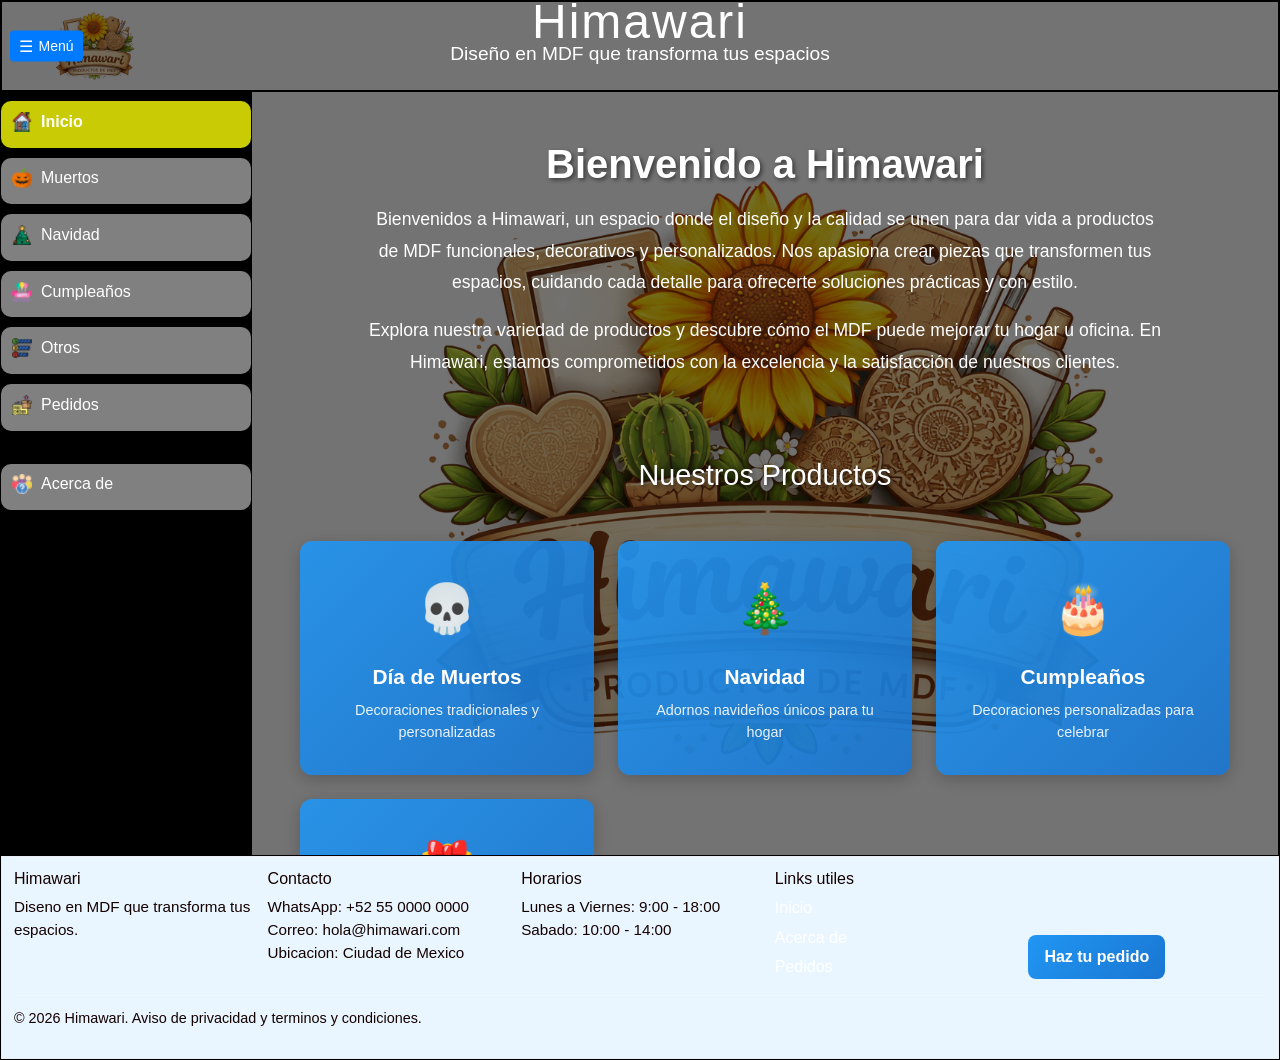
==== commit e290b69d: "actualizado" ====
--- a/index.html
+++ b/index.html
@@ -59,7 +59,7 @@
                 <li class="active">
                     <a href="#">
                         <span class="menu-item">
-                            <img class="menu-item__icon" src="./assets/icon/icono-tienda.png" alt="Inicio">
+                            <img class="menu-item__icon" src="./assets/icon/hogar.png" alt="Inicio">
                             <span class="menu-item__label">Inicio</span>
                         </span>
                     </a>
@@ -67,7 +67,7 @@
                 <li>
                     <a href="./pages/muertos.html">
                         <span class="menu-item">
-                            <img class="menu-item__icon" src="./assets/icon/acceso.png" alt="Muertos">
+                            <img class="menu-item__icon" src="./assets/icon/calabaza.png" alt="Muertos">
                             <span class="menu-item__label">Muertos</span>
                         </span>
                     </a>
@@ -75,7 +75,7 @@
                 <li>
                     <a href="./pages/Navidad.html">
                         <span class="menu-item">
-                            <img class="menu-item__icon" src="./assets/icon/icono-tienda.png" alt="Navidad">
+                            <img class="menu-item__icon" src="./assets/icon/arbol-de-navidad.png" alt="Navidad">
                             <span class="menu-item__label">Navidad</span>
                         </span>
                     </a>
@@ -83,7 +83,7 @@
                 <li>
                     <a href="./pages/cumpleanios.html">
                         <span class="menu-item">
-                            <img class="menu-item__icon" src="./assets/icon/correo-electronico.png" alt="Cumpleaños">
+                            <img class="menu-item__icon" src="./assets/icon/feliz-cumpleanos.png" alt="Cumpleaños">
                             <span class="menu-item__label">Cumpleaños</span>
                         </span>
                     </a>
@@ -91,7 +91,7 @@
                 <li>
                     <a href="./pages/otros.html">
                         <span class="menu-item">
-                            <img class="menu-item__icon" src="./assets/icon/acceso.png" alt="Otros">
+                            <img class="menu-item__icon" src="./assets/icon/votar.png" alt="Otros">
                             <span class="menu-item__label">Otros</span>
                         </span>
                     </a>
@@ -99,7 +99,7 @@
                 <li>
                     <a href="./pages/pedidos.html">
                         <span class="menu-item">
-                            <img class="menu-item__icon" src="./assets/icon/carrito-de-compras.png" alt="Pedidos">
+                            <img class="menu-item__icon" src="./assets/icon/hacer-un-pedido.png" alt="Pedidos">
                             <span class="menu-item__label">Pedidos</span>
                         </span>
                     </a>
@@ -108,7 +108,7 @@
                 <li>
                     <a href="./pages/acerca.html">
                         <span class="menu-item">
-                            <img class="menu-item__icon" src="./assets/icon/correo-electronico.png" alt="Acerca de">
+                            <img class="menu-item__icon" src="./assets/icon/acerca-de.png" alt="Acerca de">
                             <span class="menu-item__label">Acerca de</span>
                         </span>
                     </a>
--- a/css/style.css
+++ b/css/style.css
@@ -614,6 +614,7 @@
   justify-content: space-between;
   border-radius: 0.75rem;
   background-color: white;
+  color: #222;
   width: 300px;
   min-height: 500px;
   box-shadow: 0 4px 6px -1px rgba(0, 0, 0, 0.1), 0 2px 4px -2px rgba(0, 0, 0, 0.1);
@@ -652,6 +653,10 @@
   border: none;
   padding: 1.5rem;
   text-align: center;
+}
+
+.info p {
+  color: #222;
 }
 
 .footer {
